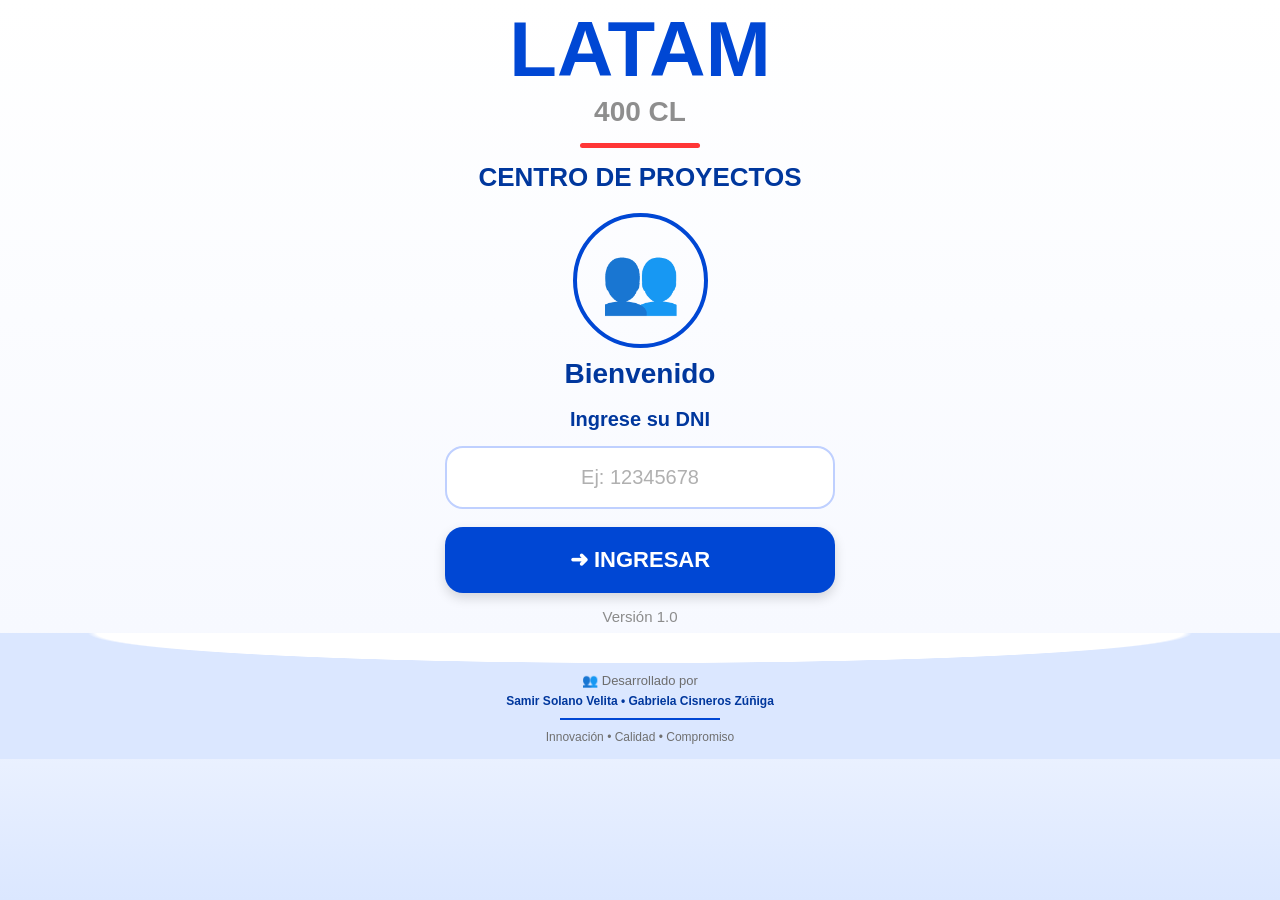
==== index.html @ d9382cf4 "Add files via upload" ====
<!DOCTYPE html>
<html lang="es">

<head>
<meta charset="UTF-8">
<meta name="viewport" content="width=device-width, initial-scale=1.0">

<title>LATAM 400 CL</title>

<style>

*{
    margin:0;
    padding:0;
    box-sizing:border-box;
    font-family:Arial, Helvetica, sans-serif;
}

body{

    min-height:100vh;

    background:linear-gradient(
        to bottom,
        #ffffff 0%,
        #f7f9ff 70%,
        #dbe7ff 100%
    );

    overflow-x:hidden;
}

.container{

    width:100%;
    max-width:430px;

    margin:auto;

    padding:10px 20px 0;

    text-align:center;
}

/* LOGO */

.logo{

    font-size:78px;
    font-weight:900;

    color:#0047d4;

    line-height:1;
}

.sublogo{

    margin-top:8px;

    font-size:28px;
    font-weight:bold;

    color:#8e8e8e;
}

.linea{

    width:120px;
    height:5px;

    background:#ff3636;

    border-radius:50px;

    margin:15px auto;
}

/* TITULO */

.titulo{

    color:#00379d;

    font-size:26px;
    font-weight:800;

    line-height:1.15;
}

/* ICONO */

.icono{

    width:135px;
    height:135px;

    border:4px solid #0047d4;

    border-radius:50%;

    margin:20px auto 10px;

    display:flex;
    justify-content:center;
    align-items:center;

    font-size:65px;
}

/* BIENVENIDA */

.bienvenido{

    color:#00379d;

    font-size:28px;
    font-weight:bold;

    margin-bottom:18px;
}

.ingrese{

    color:#00379d;

    font-size:20px;
    font-weight:bold;

    margin-bottom:15px;
}

/* INPUT */

.input-box{

    width:100%;

    padding:18px;

    border:2px solid #bfd0ff;

    border-radius:18px;

    font-size:20px;

    text-align:center;
}

.input-box::placeholder{

    color:#b0b0b0;
}

/* BOTON */

.btn{

    width:100%;

    margin-top:18px;

    padding:20px;

    border:none;

    border-radius:18px;

    background:#0047d4;

    color:white;

    font-size:22px;
    font-weight:bold;

    box-shadow:0 5px 12px rgba(0,0,0,.15);

    cursor:pointer;
}

/* VERSION */

.version{

    margin-top:15px;

    color:#8c8c8c;

    font-size:15px;
}

/* ONDA */

.wave{

    margin-top:8px;

    height:35px;

    background:
    radial-gradient(
        ellipse at center top,
        white 0%,
        white 60%,
        #dbe7ff 61%
    );
}

/* CREDITOS */

.creditos{

    background:#dbe7ff;

    padding:5px 15px 15px;

    text-align:center;
}

.creditos-titulo{

    color:#6d6d6d;

    font-size:13px;
}

.creditos-nombres{

    margin-top:6px;

    color:#00379d;

    font-size:12px;
    font-weight:bold;
}

.creditos-linea{

    width:160px;
    height:2px;

    background:#0047d4;

    margin:10px auto;
}

.creditos-final{

    color:#6f6f6f;

    font-size:12px;
}

/* ===== MODAL ===== */

.modal{

    position:fixed;

    top:0;
    left:0;

    width:100%;
    height:100%;

    background:rgba(0,0,0,.45);

    display:none;

    justify-content:center;
    align-items:center;

    z-index:9999;
}

.modalBox{

    width:90%;
    max-width:340px;

    background:white;

    border-radius:24px;

    padding:25px;

    text-align:center;

    box-shadow:0 10px 30px rgba(0,0,0,.25);
}

.modalIcono{

    font-size:60px;

    margin-bottom:10px;
}

.modalTitulo{

    color:#00379d;

    font-size:22px;

    font-weight:bold;

    margin-bottom:10px;
}

.modalMensaje{

    color:#555;

    font-size:16px;

    line-height:1.5;

    margin-bottom:20px;
}

.modalBtn{

    width:100%;

    border:none;

    border-radius:14px;

    padding:16px;

    background:#0047d4;

    color:white;

    font-size:18px;

    font-weight:bold;

    cursor:pointer;
}

</style>

</head>

<body>

<div class="container">

    <div class="logo">
        LATAM
    </div>

    <div class="sublogo">
        400 CL
    </div>

    <div class="linea"></div>

    <div class="titulo">
        CENTRO DE PROYECTOS
    </div>

    <div class="icono">
        👥
    </div>

    <div class="bienvenido">
        Bienvenido
    </div>

    <div class="ingrese">
        Ingrese su DNI
    </div>

    <input
        id="dni"
        class="input-box"
        type="text"
        maxlength="8"
        placeholder="Ej: 12345678">

    <button
        class="btn"
        onclick="probarDNI()">
        ➜ INGRESAR
    </button>

    <div class="version">
        Versión 1.0
    </div>

</div>

<div class="wave"></div>

<div class="creditos">

    <div class="creditos-titulo">
        👥 Desarrollado por
    </div>

    <div class="creditos-nombres">
        Samir Solano Velita • Gabriela Cisneros Zúñiga
    </div>

    <div class="creditos-linea"></div>

    <div class="creditos-final">
        Innovación • Calidad • Compromiso
    </div>

</div>
<!-- MODAL -->

<div id="modal" class="modal">

    <div class="modalBox">

        <div
            id="modalIcono"
            class="modalIcono">
            ⚠️
        </div>

        <div
            id="modalTitulo"
            class="modalTitulo">
            Título
        </div>

        <div
            id="modalMensaje"
            class="modalMensaje">
            Mensaje
        </div>

        <button
            class="modalBtn"
            onclick="cerrarModal()">

            ACEPTAR

        </button>

    </div>

</div>

<script>

async function probarDNI(){

    const dni =
        document
        .getElementById("dni")
        .value
        .trim();

    if(dni === ""){

        mostrarModal(
            "⚠️",
            "DNI REQUERIDO",
            "Ingrese su número de DNI."
        );

        return;
    }

    if(dni.length !== 8){

        mostrarModal(
            "⚠️",
            "DNI INVÁLIDO",
            "El DNI debe tener 8 dígitos."
        );

        return;
    }

    try{

        const respuesta =
            await fetch(
                "https://script.google.com/macros/s/AKfycbzHu5hoVNiEAtyuCpOWv3Y8Fs-u15H3e4t6LqV-K7rpwvxpDkdF39OQ_vkTk_MMZANN/exec",
                {
                    method:"POST",
                    headers:{
                        "Content-Type":
                        "application/json"
                    },
                    body:JSON.stringify({

                        accion:"buscarDni",

                        dni:dni

                    })
                }
            );

        const resultado =
            await respuesta.json();

        if(resultado.ok){

            localStorage.setItem(
                "dni",
                dni
            );

            localStorage.setItem(
                "nombre",
                resultado.nombre
            );

            localStorage.setItem(
                "puesto",
                resultado.puesto
            );

            localStorage.setItem(
                "jd",
                resultado.jd
            );

            mostrarModal(
                "✅",
                "BIENVENIDO",
                resultado.nombre
            );

            setTimeout(()=>{

                window.location.href =
                    "../centroproyectos/centroproyectos.html";

            },1500);

        }else{

            mostrarModal(
                "⚠️",
                "DNI NO ENCONTRADO",
                "Comunícate con tu supervisor para validar tu registro."
            );

        }

    }catch(error){

        mostrarModal(
            "❌",
            "ERROR",
            error.toString()
        );

        console.error(error);

    }

}

function mostrarModal(
    icono,
    titulo,
    mensaje
){

    document.getElementById(
        "modalIcono"
    ).textContent = icono;

    document.getElementById(
        "modalTitulo"
    ).textContent = titulo;

    document.getElementById(
        "modalMensaje"
    ).textContent = mensaje;

    document.getElementById(
        "modal"
    ).style.display = "flex";

}

function cerrarModal(){

    document.getElementById(
        "modal"
    ).style.display = "none";

}

</script>

</body>
</html>
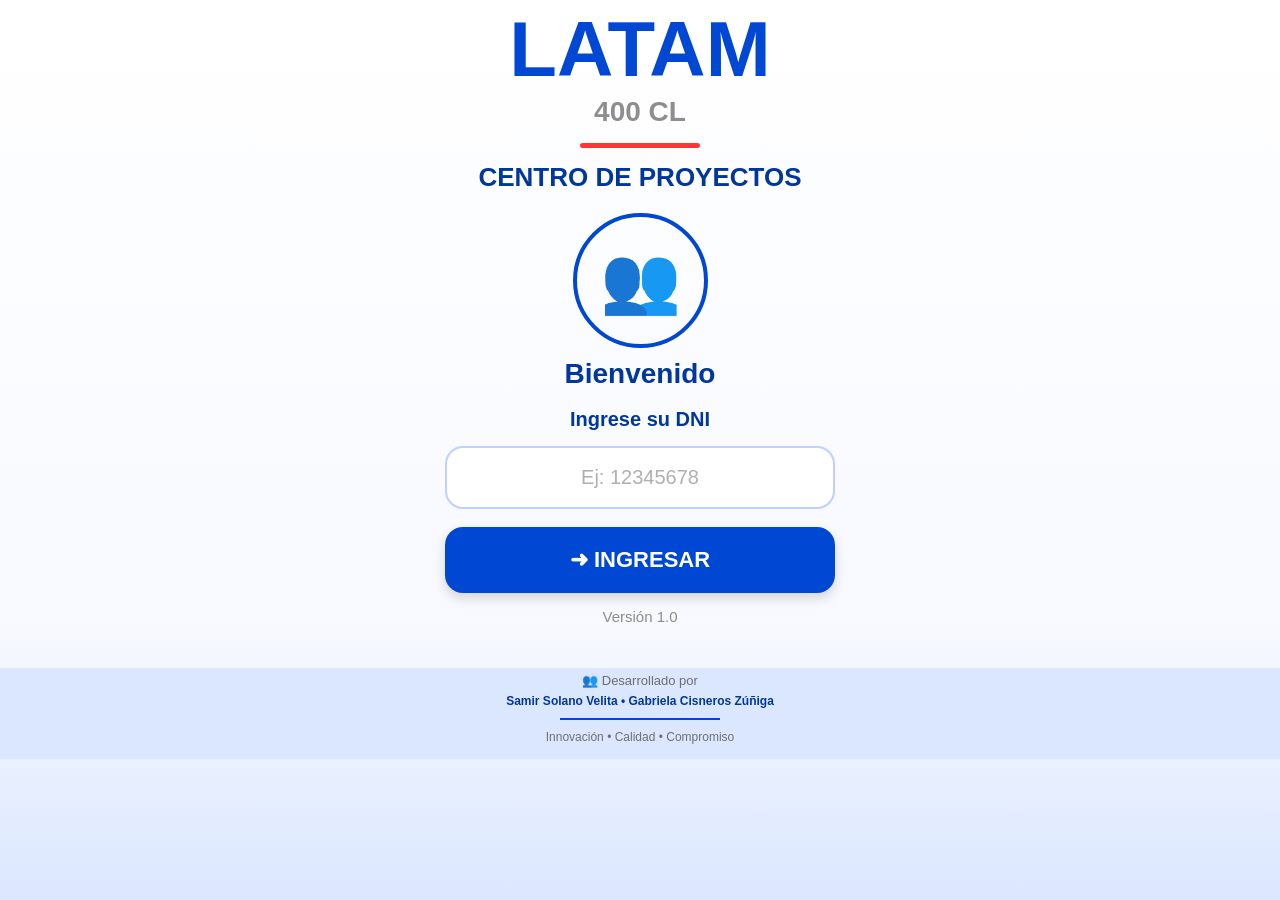
==== commit 8cc5b33e: "Refactor HTML structure and styles" ====
--- a/index.html
+++ b/index.html
@@ -7,6 +7,9 @@
 
 <title>LATAM 400 CL</title>
 
+<link rel="manifest" href="./manifest.json">
+<meta name="theme-color" content="#0047d4">
+    
 <style>
 
 *{
@@ -197,13 +200,6 @@
 
     height:35px;
 
-    background:
-    radial-gradient(
-        ellipse at center top,
-        white 0%,
-        white 60%,
-        #dbe7ff 61%
-    );
 }
 
 /* CREDITOS */
@@ -483,21 +479,7 @@
 
         const respuesta =
             await fetch(
-                "https://script.google.com/macros/s/AKfycbzHu5hoVNiEAtyuCpOWv3Y8Fs-u15H3e4t6LqV-K7rpwvxpDkdF39OQ_vkTk_MMZANN/exec",
-                {
-                    method:"POST",
-                    headers:{
-                        "Content-Type":
-                        "application/json"
-                    },
-                    body:JSON.stringify({
-
-                        accion:"buscarDni",
-
-                        dni:dni
-
-                    })
-                }
+                "https://script.google.com/macros/s/AKfycbzHu5hoVNiEAtyuCpOWv3Y8Fs-u15H3e4t6LqV-K7rpwvxpDkdF39OQ_vkTk_MMZANN/exec?dni=" + dni
             );
 
         const resultado =
@@ -531,12 +513,12 @@
                 resultado.nombre
             );
 
-            setTimeout(()=>{
+            setTimeout(() => {
 
                 window.location.href =
-                    "../centroproyectos/centroproyectos.html";
-
-            },1500);
+                    "./modules/inicio/home.html";
+
+            }, 1500);
 
         }else{
 
@@ -549,6 +531,8 @@
         }
 
     }catch(error){
+
+        console.error(error);
 
         mostrarModal(
             "❌",
@@ -556,12 +540,10 @@
             error.toString()
         );
 
-        console.error(error);
-
     }
 
 }
-
+    
 function mostrarModal(
     icono,
     titulo,
@@ -596,5 +578,24 @@
 
 </script>
 
+<script>
+
+if("serviceWorker" in navigator){
+
+    navigator.serviceWorker
+        .register("./service-worker.js")
+        .then(() => {
+
+            console.log(
+                "PWA lista"
+            );
+
+        });
+
+}
+
+</script>
+
 </body>
-</html>+</html>
+    
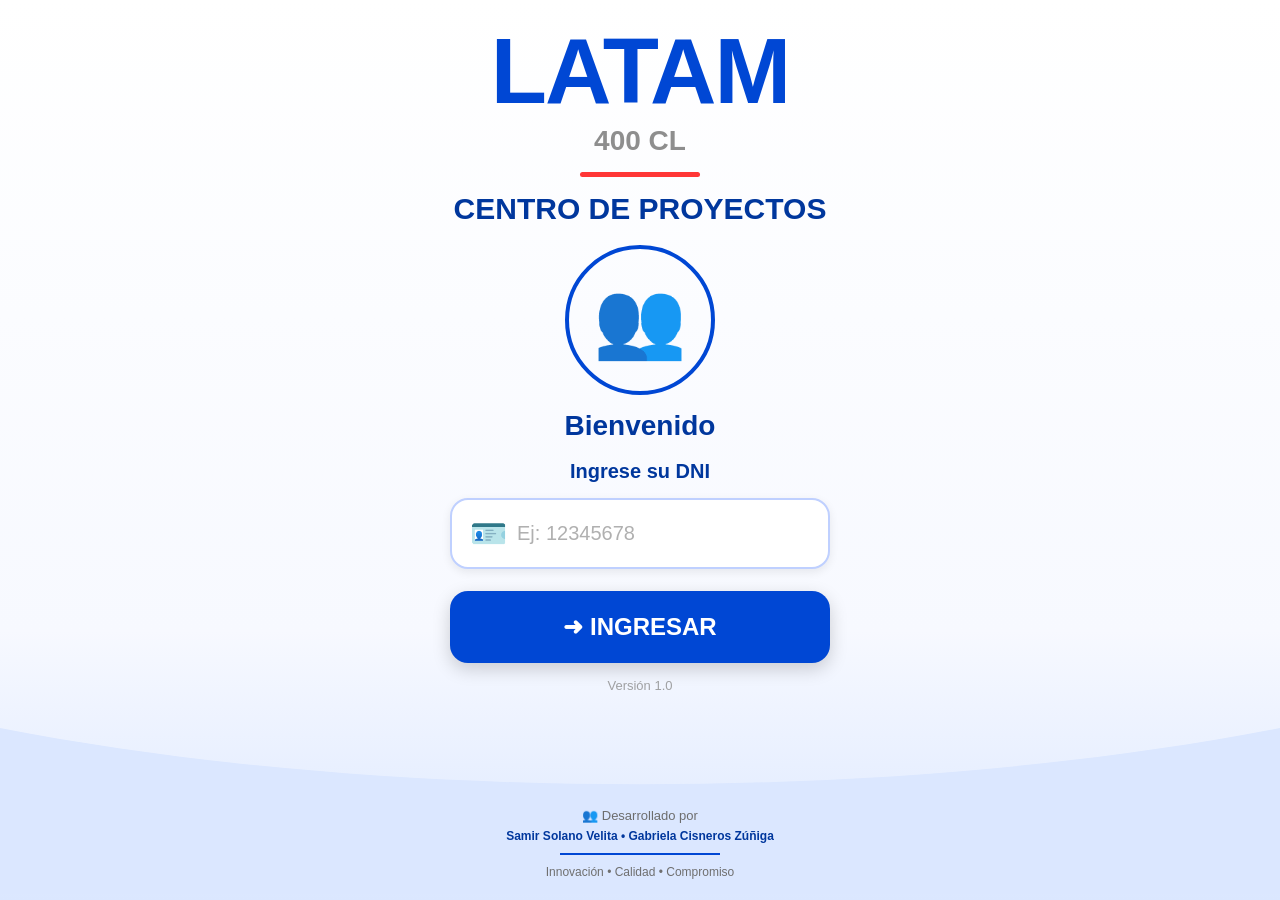
==== commit 9d375974: "Update index.html" ====
--- a/index.html
+++ b/index.html
@@ -34,27 +34,21 @@
 }
 
 .container{
-
     width:100%;
     max-width:430px;
-
     margin:auto;
-
-    padding:10px 20px 0;
-
+    padding:25px 25px 0;
     text-align:center;
 }
 
 /* LOGO */
 
 .logo{
-
-    font-size:78px;
+    font-size:92px;
     font-weight:900;
-
     color:#0047d4;
-
     line-height:1;
+    letter-spacing:-2px;
 }
 
 .sublogo{
@@ -82,35 +76,33 @@
 /* TITULO */
 
 .titulo{
-
     color:#00379d;
-
-    font-size:26px;
+    font-size:30px;
     font-weight:800;
-
-    line-height:1.15;
+    line-height:1.1;
+    margin-bottom:20px;
 }
 
 /* ICONO */
 
 .icono{
-
-    width:135px;
-    height:135px;
+    width:150px;
+    height:150px;
 
     border:4px solid #0047d4;
-
     border-radius:50%;
 
-    margin:20px auto 10px;
+    margin:10px auto 15px;
 
     display:flex;
     justify-content:center;
     align-items:center;
 
-    font-size:65px;
-}
-
+    font-size:75px;
+
+    color:#0047d4;
+}
+    
 /* BIENVENIDA */
 
 .bienvenido{
@@ -135,73 +127,106 @@
 
 /* INPUT */
 
+
+
+.input-box::placeholder{
+
+    color:#b0b0b0;
+}
+
+
+.input-container{
+
+    display:flex;
+    align-items:center;
+
+    border:2px solid #bfd0ff;
+
+    border-radius:18px;
+
+    background:white;
+
+    padding:0 18px;
+
+    box-shadow:0 3px 10px rgba(0,0,0,.08);
+}
+
+.input-icon{
+
+    font-size:30px;
+
+    margin-right:10px;
+
+    color:#7a7a7a;
+}
+
 .input-box{
 
+    flex:1;
+
+    border:none;
+
+    padding:22px 0;
+
+    font-size:20px;
+
+    outline:none;
+
+    text-align:left;
+}
+
+/* BOTON */
+
+.btn{
+
     width:100%;
 
-    padding:18px;
-
-    border:2px solid #bfd0ff;
+    margin-top:22px;
+
+    padding:22px;
+
+    border:none;
 
     border-radius:18px;
 
-    font-size:20px;
-
-    text-align:center;
-}
-
-.input-box::placeholder{
-
-    color:#b0b0b0;
-}
-
-/* BOTON */
-
-.btn{
-
+    background:#0047d4;
+
+    color:white;
+
+    font-size:24px;
+    font-weight:bold;
+
+    box-shadow:0 6px 18px rgba(0,0,0,.18);
+
+    cursor:pointer;
+}
+
+/* VERSION */
+
+.version{
+
+    margin-top:15px;
+
+    color:#8c8c8c;
+
+    font-size:13px;
+
+    opacity:.8;
+}
+
+/* ONDA */
+
+.wave{
     width:100%;
-
-    margin-top:18px;
-
-    padding:20px;
-
-    border:none;
-
-    border-radius:18px;
-
-    background:#0047d4;
-
-    color:white;
-
-    font-size:22px;
-    font-weight:bold;
-
-    box-shadow:0 5px 12px rgba(0,0,0,.15);
-
-    cursor:pointer;
-}
-
-/* VERSION */
-
-.version{
-
-    margin-top:15px;
-
-    color:#8c8c8c;
-
-    font-size:15px;
-}
-
-/* ONDA */
-
-.wave{
-
-    margin-top:8px;
-
-    height:35px;
-
-}
-
+    height:90px;
+    overflow:hidden;
+    margin-top:20px;
+}
+
+.wave svg{
+    width:100%;
+    height:100%;
+}
 /* CREDITOS */
 
 .creditos{
@@ -368,13 +393,20 @@
     <div class="ingrese">
         Ingrese su DNI
     </div>
+
+    <div class="input-container">
+
+    <span class="input-icon">🪪</span>
 
     <input
         id="dni"
         class="input-box"
-        type="text"
+        type="tel"
+        inputmode="numeric"
         maxlength="8"
         placeholder="Ej: 12345678">
+     
+    </div>
 
     <button
         class="btn"
@@ -388,8 +420,14 @@
 
 </div>
 
-<div class="wave"></div>
-
+<div class="wave">
+    <svg viewBox="0 0 500 120" preserveAspectRatio="none">
+        <path d="M0,20 C150,120 350,120 500,20 L500,120 L0,120 Z"
+              fill="#dbe7ff">
+        </path>
+    </svg>
+</div>    
+    
 <div class="creditos">
 
     <div class="creditos-titulo">
